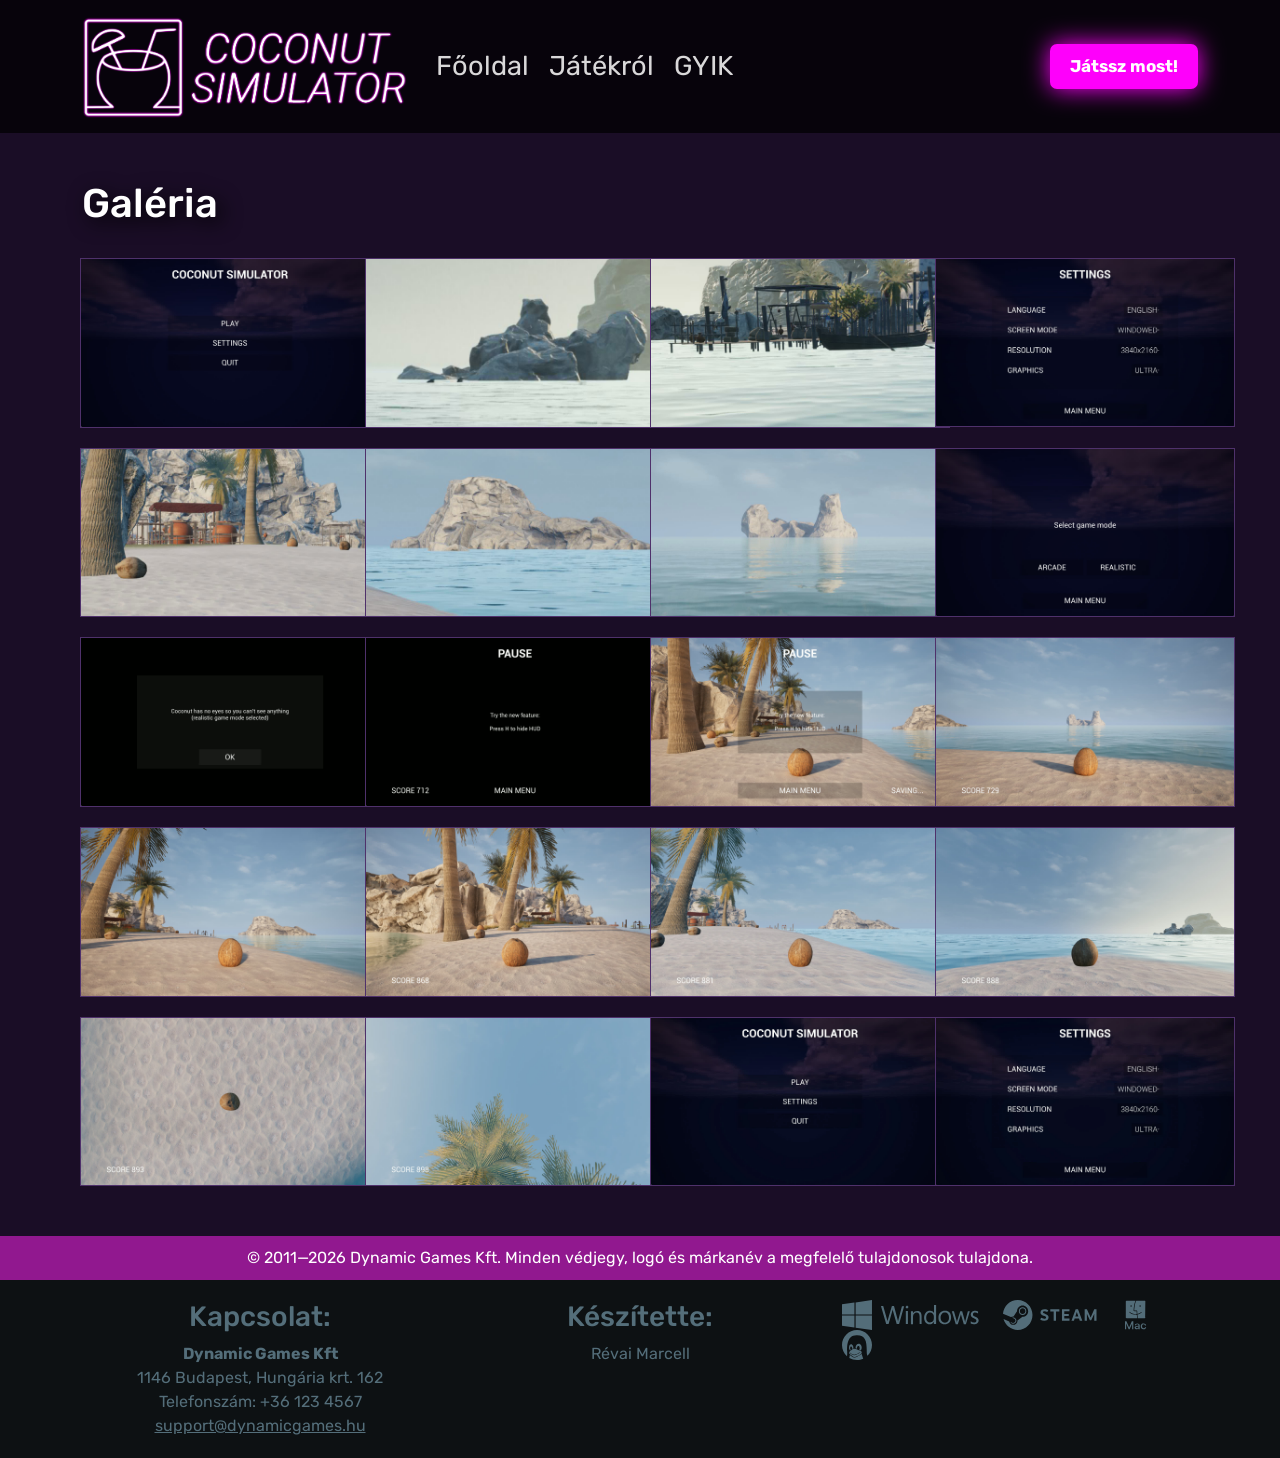
==== galery.html @ a33f6804 "11.01 Harmadik (Galéria)" ====
<!DOCTYPE html>
<html lang="hu">

<head>
    <meta charset="UTF-8">
    <meta name="viewport" content="width=device-width, initial-scale=1.0">
    <title>Coconut Simulator</title>
    <link rel="icon" href="PICS/logo4.png" />
    <link rel="preconnect" href="https://fonts.googleapis.com">
    <link rel="preconnect" href="https://fonts.gstatic.com" crossorigin>
    <link href="https://fonts.googleapis.com/css2?family=Rubik:ital,wght@0,300..900;1,300..900&display=swap"
        rel="stylesheet">
    <link href="https://cdn.jsdelivr.net/npm/bootstrap@5.0.2/dist/css/bootstrap.min.css" rel="stylesheet"
        integrity="sha384-EVSTQN3/azprG1Anm3QDgpJLIm9Nao0Yz1ztcQTwFspd3yD65VohhpuuCOmLASjC" crossorigin="anonymous">
    <link rel="stylesheet" href="CSS/style.css">
    <link rel="stylesheet" href="CSS/galery.css">
</head>
<style>
    * {
        font-family: "Rubik", sans-serif;
    }
</style>

<body>
    <nav class="navbar navbar-expand-lg navbar-dark fixed-top">
        <div class="container">
            <a class="navbar-brand" href="index.html">
                <div class="navbarlogo">
                    <img src="PICS/logo5.png" alt="Logo" title="Logo" width="328" height="104"
                        class="d-inline-block align-text-top">
                </div>
            </a>
            <div class="collapse navbar-collapse" id="navbarNav">
                <ul class="navbar-nav">
                    <li class="nav-item">
                        <a href="index.html">Főoldal</a>
                    </li>
                    <li class="nav-item">
                        <a href="infos.html">Játékról</a>
                    </li>
                    <li class="nav-item">
                        <a href="gyik.html">GYIK</a>
                    </li>
                </ul>
            </div>
            <a href="https://store.steampowered.com/app/3335120/Coconut_Simulator" target="_blank"
                class="playnowbutton">Játssz most!</a>
            <button class="navbar-toggler" type="button" data-bs-toggle="collapse" data-bs-target="#navbarNav"
                aria-controls="navbarNav" aria-expanded="false" aria-label="Toggle navigation">
                <span class="navbar-toggler-icon"></span>
            </button>
        </div>
    </nav>

    <main>
        <div class="pictures container">
            <h1>Galéria</h1>
            <div class="row row-cols-xl-4 row-cols-lg-3 row-cols-md-2 row-cols-1">
                <div class="col"><img src="PICS/galery/1.jpg" alt="Képernyőkép a játékból." title="Képernyőkép a játékból."></div>
                <div class="col"><img src="PICS/galery/2.jpg" alt="Képernyőkép a játékból." title="Képernyőkép a játékból."></div>
                <div class="col"><img src="PICS/galery/3.jpg" alt="Képernyőkép a játékból." title="Képernyőkép a játékból."></div>
                <div class="col"><img src="PICS/galery/4.jpg" alt="Képernyőkép a játékból." title="Képernyőkép a játékból."></div>
                <div class="col"><img src="PICS/galery/5.jpg" alt="Képernyőkép a játékból." title="Képernyőkép a játékból."></div>
                <div class="col"><img src="PICS/galery/6.jpg" alt="Képernyőkép a játékból." title="Képernyőkép a játékból."></div>
                <div class="col"><img src="PICS/galery/7.jpg" alt="Képernyőkép a játékból." title="Képernyőkép a játékból."></div>
                <div class="col"><img src="PICS/galery/8.jpg" alt="Képernyőkép a játékból." title="Képernyőkép a játékból."></div>
                <div class="col"><img src="PICS/galery/9.jpg" alt="Képernyőkép a játékból." title="Képernyőkép a játékból."></div>
                <div class="col"><img src="PICS/galery/10.jpg" alt="Képernyőkép a játékból." title="Képernyőkép a játékból."></div>
                <div class="col"><img src="PICS/galery/11.jpg" alt="Képernyőkép a játékból." title="Képernyőkép a játékból."></div>
                <div class="col"><img src="PICS/galery/12.jpg" alt="Képernyőkép a játékból." title="Képernyőkép a játékból."></div>
                <div class="col"><img src="PICS/galery/13.jpg" alt="Képernyőkép a játékból." title="Képernyőkép a játékból."></div>
                <div class="col"><img src="PICS/galery/14.jpg" alt="Képernyőkép a játékból." title="Képernyőkép a játékból."></div>
                <div class="col"><img src="PICS/galery/15.jpg" alt="Képernyőkép a játékból." title="Képernyőkép a játékból."></div>
                <div class="col"><img src="PICS/galery/16.jpg" alt="Képernyőkép a játékból." title="Képernyőkép a játékból."></div>
                <div class="col"><img src="PICS/galery/17.jpg" alt="Képernyőkép a játékból." title="Képernyőkép a játékból."></div>
                <div class="col"><img src="PICS/galery/18.jpg" alt="Képernyőkép a játékból." title="Képernyőkép a játékból."></div>
                <div class="col"><img src="PICS/galery/19.jpg" alt="Képernyőkép a játékból." title="Képernyőkép a játékból."></div>
                <div class="col"><img src="PICS/galery/20.jpg" alt="Képernyőkép a játékból." title="Képernyőkép a játékból."></div>
            </div>
        </div>
    </main>
    <div class="earlyfooter">
        <div class="container text-center">
            <p>© 2011—2026 Dynamic Games Kft. Minden védjegy, logó és márkanév a megfelelő tulajdonosok tulajdona.</p>
        </div>
    </div>
    <footer>
        <div class="container text-center">
            <div class="row">
                <div class="col">
                    <h3 id="kapcsolat">Kapcsolat:</h3>
                    <strong>Dynamic Games Kft</strong>
                    <p>1146 Budapest, Hungária krt. 162</p>
                    <p>Telefonszám: +36 123 4567</p>
                    <a href="mailto:support@dynamicgames.hu">support@dynamicgames.hu</a>
                </div>
                <div class="col">
                    <h3>Készítette:</h3>
                    <p class="name">Révai Marcell</p>
                </div>
                <div class="col">
                    <div class="row">
                        <div class="col-auto">
                            <img src="PICS/svg/win.svg" alt="Windows" title="Windows">
                        </div>
                        <div class="col-auto">
                            <a href="https://store.steampowered.com/app/3335120/Coconut_Simulator" target="_blank"><img
                                    src="PICS/svg/steam.svg" alt="Steam" title="Steam"></a>
                        </div>
                        <div class="col-auto">
                            <img src="PICS/svg/mac.svg" alt="MacOS" title="MacOS">
                        </div>
                        <div class="col-auto">
                            <a href="https://www.protondb.com/app/3335120" target="_blank"><img src="PICS/svg/linux.svg"
                                    alt="Linux" title="Linux"></a>
                        </div>
                    </div>
                </div>
            </div>
        </div>
    </footer>
</body>
<script src="https://cdn.jsdelivr.net/npm/@popperjs/core@2.9.2/dist/umd/popper.min.js"
    integrity="sha384-IQsoLXl5PILFhosVNubq5LC7Qb9DXgDA9i+tQ8Zj3iwWAwPtgFTxbJ8NT4GN1R8p" crossorigin="anonymous">
    </script>
<script src="https://cdn.jsdelivr.net/npm/bootstrap@5.0.2/dist/js/bootstrap.min.js"
    integrity="sha384-cVKIPhGWiC2Al4u+LWgxfKTRIcfu0JTxR+EQDz/bgldoEyl4H0zUF0QKbrJ0EcQF" crossorigin="anonymous">
    </script>

</html>
---- CSS/style.css ----
nav ul li
{
    margin: 5px 10px;
}
nav ul li a
{
    font-size: 170%;
    color: rgba(255, 255, 255, 0.849);
    text-decoration: none;
    margin: auto;
    transition: 0.1s;
}
nav ul li a:hover
{
    color: rgb(177, 26, 174);
}
.navbar
{
    background-color: rgb(0, 0, 0, 0.7);
}
main
{
    background-color: rgb(26, 13, 38);
    margin: 0px;
    /* padding-bottom: 50px; */
}

.playnowbutton {
  padding: 10px 20px;
  text-decoration: none;
  font-size: 17px;
  color: white;
  border-radius: 7px;
  font-weight: 700;
  transition: 0.3s;
  background: rgba(254, 0, 251);
  box-shadow: 0 0 25px rgba(254, 0, 251);
}


.playnowbutton:hover, .registerbutton:hover, .downloadbutton:hover{
    box-shadow: 0 0 25px rgba(254, 0, 250, 0.8),
              0 0 20px rgba(254, 0, 251, 0.8),
              0 0 40px rgba(254, 0, 251, 0.8),
              0 0 80px rgba(254, 0, 251, 0.8);
    color: white;
}
.carousel, .carousel-inner, .carousel-item {
    position: absolute;
    inset: 0px;
}
.carousel-item img {
    width: 100%;
    height: 100%;
}
.d-block
{
    position: relative;
    object-fit: cover;
    z-index: 3;
}
.filter
{
    position: absolute;
    top: 0;
    left: 0;
    z-index: 4;
}
.carousel-control-prev, .carousel-control-next {
    z-index: 5;
}

.logodiv, .registerbutton, .downloadbutton {
    position: relative;
    z-index: 2;
}
.logodiv
{
    padding-top: 180px;
    padding-bottom: 20px;
    text-align: center;
    margin: auto;
}
.logodiv img
{
    filter: drop-shadow(5px 5px 10px black);
    width: 950px;
}
.registerbutton, .downloadbutton
{
    margin: 30px auto;
    text-align: center;
}
.registerbutton a
{
    text-decoration: none;
    color: white;
    font-weight: 700;
}
.registerbutton
{
    border-radius: 4px;
    transition: 0.3s;
    background: rgba(254, 0, 251);
    box-shadow: 0 0 25px rgba(254, 0, 250);
    width: 400px;
    padding: 20px;
}
.downloadbutton a
{
    text-decoration: none;
    color: white;
    font-weight: 700;
}
.downloadbutton
{
    width: 400px;
    padding: 0px;
    border: 4px solid rgba(254, 0, 251);
    box-shadow: 0 0 25px rgba(254, 0, 250);
    transition: 0.3s;
}
.downloadbutton h1, .registerbutton h1
{
    margin: 0px;
}
.cards, .platforms
{
    position: relative;
    z-index: 6; 
}
.platforms
{
    margin: 40px auto 0;
    width: 40%;
}
.platforms .row
{
    justify-content: center;
}
.platforms img
{
    height: 30px;
    filter: brightness(0) saturate(100%) invert(28%) sepia(9%) saturate(2050%) hue-rotate(260deg) brightness(92%) contrast(92%); /*https://angel-rs.github.io/css-color-filter-generator/*/
}
.cards .col, .videocards .col
{
    padding: 20px;
}
.mainnews
{
    margin-top: 40px;
}
.mainnews a
{
    text-decoration: none;
    display: block;
}
.bigcard
{
    background-image: url(../PICS/CoconutSimulator2.png);
    background-size: cover;
    background-position: center;
    border: 1px solid rgb(79, 49, 107);
    color: white;
    transition: 0.2s;
}
.bigcard h1
{
    margin: 25% 0% 5% 5%;
    filter: drop-shadow(5px 5px 10px black);
}
.bigcard:hover
{
    border: 1px solid rgb(254, 0, 251);
    transform: scale(1.04);
}
.othergames
{
    background-image: url(../PICS/othergames.png);
    background-size: cover;
    background-position: center;
    border: 1px solid rgb(40, 62, 122);
    color: white;
    transition: 0.2s;
}
.othergames h1
{
    text-align: center;
    margin-top: 50%;
    margin-bottom: 50%;
    filter: drop-shadow(5px 5px 10px black);
}
.othergames:hover
{
    border: 1px solid aqua;
    transform: scale(1.04);
    box-shadow: 0 0 18px rgba(0, 255, 255, 0.7);
}
.news
{
    margin-top: 10px;
}
.news a
{
    text-decoration: none;
}
.NewsTitle
{
    color: white;
    margin-left: 10px;
}
.card
{
    background-position: center;
    width: 400px;
    height: 400px;
    border: 1px solid rgb(79, 49, 107);
    margin: auto;
    color: white;
    padding: 10px;
    overflow: hidden;
    transition: 0.2s;
}
.card:hover
{
    border: 1px solid rgb(254, 0, 251);
    transform: scale(1.04);
}
.card h4
{
    margin-top: 210px;
    filter: drop-shadow(5px 5px 10px black);
}
.card p
{
    margin: 0px;
}
.card h5
{
    text-align: right;
    color: gray;
    margin-top: 10px;
}

.card2
{
    background-position: center;
    background-size: cover;
    width: 270px;
    height: 270px;
    border: 1px solid rgb(94, 29, 29);
    margin: auto;
    color: white;
    padding: 10px;
    overflow: hidden;
    transition: 0.2s;
}
.card2:hover
{
    border: 1px solid red;
    transform: scale(1.04);
}
.card2 h4
{
    margin-top: 130px;
    filter: drop-shadow(5px 5px 10px black);
}
.card2 h5
{
    text-align: right;
    color: gray;
    
}

#news6
{
    background-image: url(../PICS/6news.png);
}
#news5
{
    background-image: url(../PICS/5news.png);
}
#news4
{
    background-image: url(../PICS/4news.png);
}
#news3
{
    background-image: url(../PICS/3news.png);
}
#news2
{
    background-image: url(../PICS/2news.png);
}
#news1
{
    background-image: url(../PICS/1news.png);
}
#video1
{
    background-image: url(../PICS/video1.png);
}
#video2
{
    background-image: url(../PICS/video2.png);
}
#video3
{
    background-image: url(../PICS/video3.png);
}
#video4
{
    background-image: url(../PICS/video4.png);
}
.videos
{
    background-color: rgb(18, 9, 26);
    padding: 10px;
    padding-bottom: 50px;
}
.footer-link img
{
    width: 45px;
    transition: .1s ease;
}
.footer-link
{
    margin: 5px;
}
.footer-link img:hover
{
    transform: scale(110%);
    box-shadow: rgba(255, 255, 255, 0.151) 0px 13px 47px -5px;
}

.earlyfooter {
    font-style: normal;
    background: rgb(145, 24, 143);
    padding: 10px;
}

.earlyfooter p {
    color: white;
    margin: 0px;
}

footer {
    background-color: #0D1113;
    color: #546E7A;
    padding: 20px;
}

footer p {
    margin: 0px;
}

footer a {
    color: #546E7A;
}
footer img
{
    height: 30px;
    filter: brightness(0) saturate(100%) invert(39%) sepia(42%) saturate(244%) hue-rotate(154deg) brightness(94%) contrast(90%);
}


@media screen and (max-width: 990px) {
    .navbarlogo
    {
        display: none;
    }
    .playnowbutton
    {
        display: none;
    }
    .logodiv img
    {
        width: 600px;
    }
    .logodiv
    {
        padding-top: 80px;
    }
}

@media screen and (max-width: 550px) {
    .card
    {
        width: 300px;
        height: 300px;
    }
    .card h4
    {
        margin-top: 160px;
    }
    .logodiv img
    {
        width: 300px;
    }
    .registerbutton, .downloadbutton
    {
        width: 200px;
    }

}
---- CSS/galery.css ----
.pictures
{
    /* position: relative;
    z-index: 6;  */
    color: white;
    margin-bottom: 0px;
    padding-bottom: 40px;
    padding-top: 160px;
    /* margin-top: 40px; */
}
.pictures h1
{
    text-align: left;
    padding: 0px;
    margin: 20px 0px;
    filter: drop-shadow(5px 5px 10px black);
}
.pictures .col
{
    padding: 10px;
}
.pictures img
{
    display: block;
    width: 300px;
    border: 1px solid rgb(79, 49, 107);
    margin: auto;
    color: white;
    transition: 0.2s;
}
.pictures img:hover
{
    border: 1px solid rgb(254, 0, 251);
    transform: scale(1.04);
}
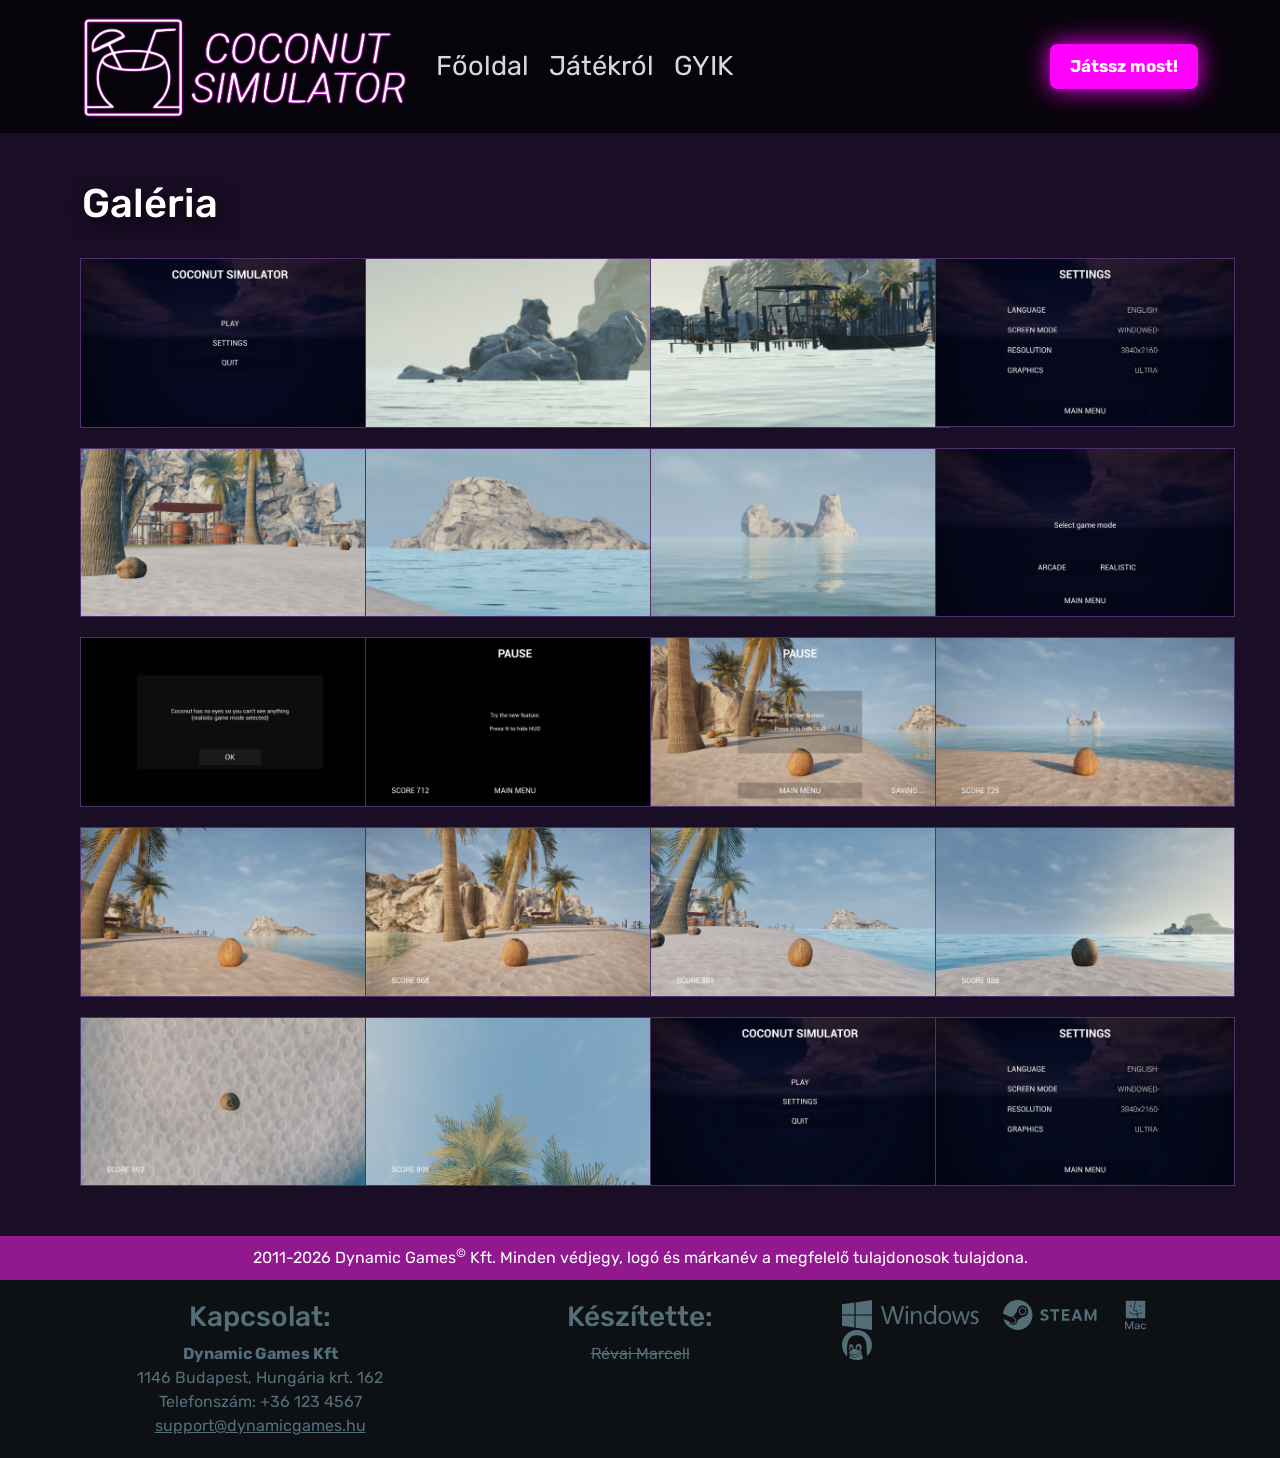
==== commit 7603290c: "Végső simítások" ====
--- a/galery.html
+++ b/galery.html
@@ -81,7 +81,7 @@
     </main>
     <div class="earlyfooter">
         <div class="container text-center">
-            <p>© 2011—2026 Dynamic Games Kft. Minden védjegy, logó és márkanév a megfelelő tulajdonosok tulajdona.</p>
+            <p>2011-2026 Dynamic Games<sup>©</sup> Kft. Minden védjegy, logó és márkanév a megfelelő tulajdonosok tulajdona.</p>
         </div>
     </div>
     <footer>
@@ -96,7 +96,7 @@
                 </div>
                 <div class="col">
                     <h3>Készítette:</h3>
-                    <p class="name">Révai Marcell</p>
+                    <p><del>Révai Marcell</del></p>
                 </div>
                 <div class="col">
                     <div class="row">
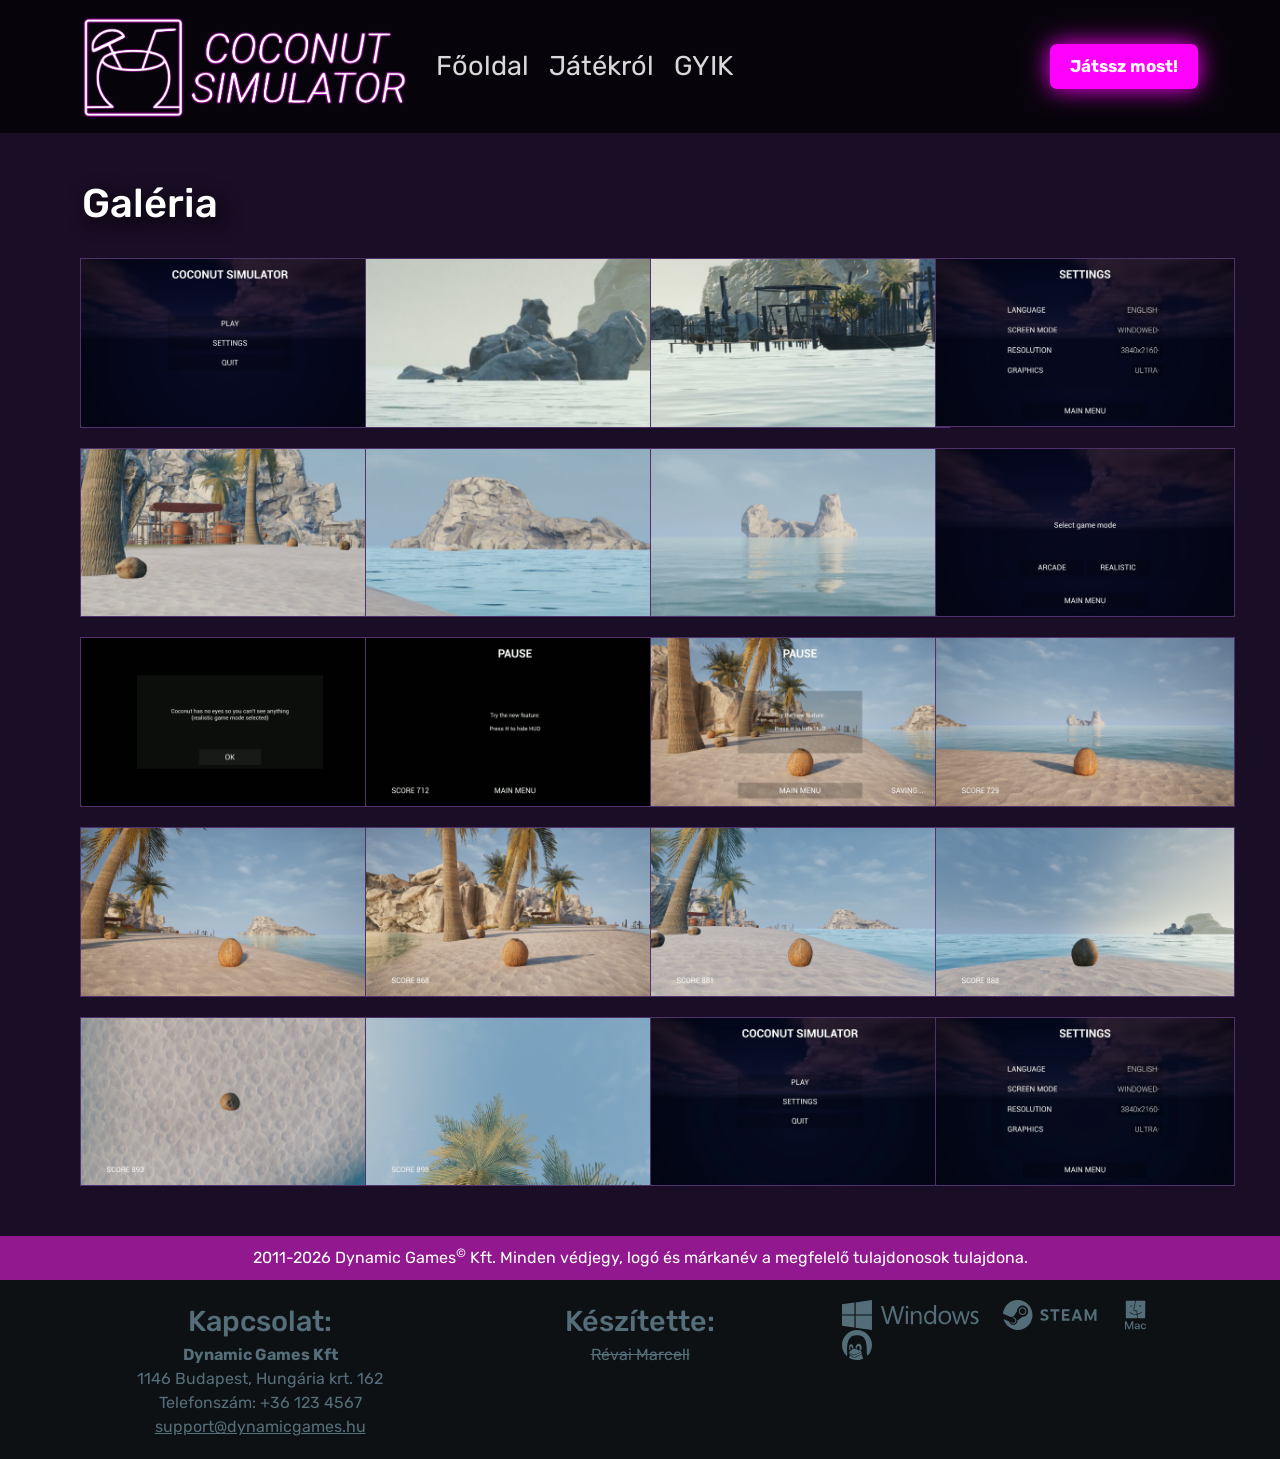
==== commit 4002480c: "W3 validator ellenőrzés" ====
--- a/galery.html
+++ b/galery.html
@@ -5,7 +5,7 @@
     <meta charset="UTF-8">
     <meta name="viewport" content="width=device-width, initial-scale=1.0">
     <title>Coconut Simulator</title>
-    <link rel="icon" href="PICS/logo4.png" />
+    <link rel="icon" href="PICS/logo4.png">
     <link rel="preconnect" href="https://fonts.googleapis.com">
     <link rel="preconnect" href="https://fonts.gstatic.com" crossorigin>
     <link href="https://fonts.googleapis.com/css2?family=Rubik:ital,wght@0,300..900;1,300..900&display=swap"
@@ -14,12 +14,12 @@
         integrity="sha384-EVSTQN3/azprG1Anm3QDgpJLIm9Nao0Yz1ztcQTwFspd3yD65VohhpuuCOmLASjC" crossorigin="anonymous">
     <link rel="stylesheet" href="CSS/style.css">
     <link rel="stylesheet" href="CSS/galery.css">
+    <style>
+        * {
+            font-family: "Rubik", sans-serif;
+        }
+    </style>
 </head>
-<style>
-    * {
-        font-family: "Rubik", sans-serif;
-    }
-</style>
 
 <body>
     <nav class="navbar navbar-expand-lg navbar-dark fixed-top">
@@ -88,14 +88,14 @@
         <div class="container text-center">
             <div class="row">
                 <div class="col">
-                    <h3 id="kapcsolat">Kapcsolat:</h3>
+                    <p style="font-size: 180%; font-weight: 500;">Kapcsolat:</p>
                     <strong>Dynamic Games Kft</strong>
                     <p>1146 Budapest, Hungária krt. 162</p>
                     <p>Telefonszám: +36 123 4567</p>
                     <a href="mailto:support@dynamicgames.hu">support@dynamicgames.hu</a>
                 </div>
                 <div class="col">
-                    <h3>Készítette:</h3>
+                    <p style="font-size: 180%; font-weight: 500;">Készítette:</p>
                     <p><del>Révai Marcell</del></p>
                 </div>
                 <div class="col">
@@ -119,12 +119,11 @@
             </div>
         </div>
     </footer>
-</body>
 <script src="https://cdn.jsdelivr.net/npm/@popperjs/core@2.9.2/dist/umd/popper.min.js"
     integrity="sha384-IQsoLXl5PILFhosVNubq5LC7Qb9DXgDA9i+tQ8Zj3iwWAwPtgFTxbJ8NT4GN1R8p" crossorigin="anonymous">
     </script>
 <script src="https://cdn.jsdelivr.net/npm/bootstrap@5.0.2/dist/js/bootstrap.min.js"
     integrity="sha384-cVKIPhGWiC2Al4u+LWgxfKTRIcfu0JTxR+EQDz/bgldoEyl4H0zUF0QKbrJ0EcQF" crossorigin="anonymous">
     </script>
-
+</body>
 </html>
